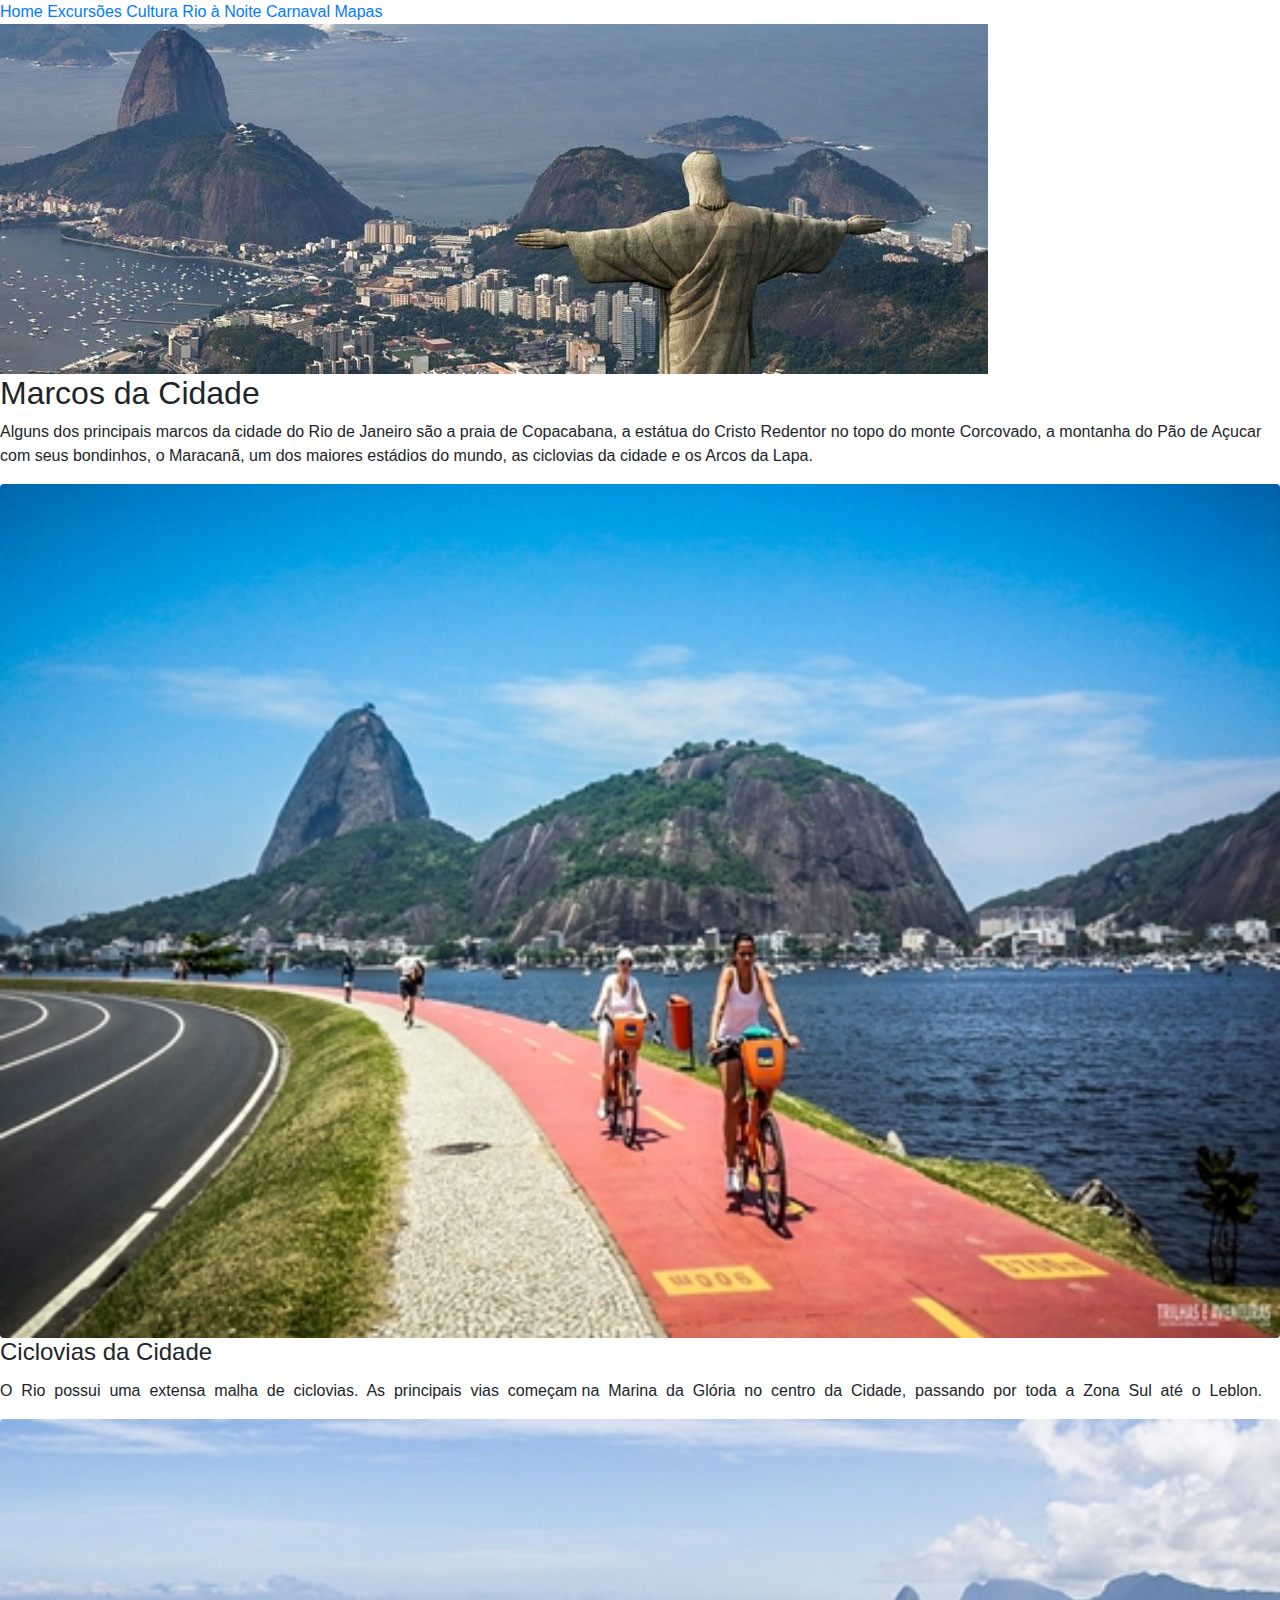
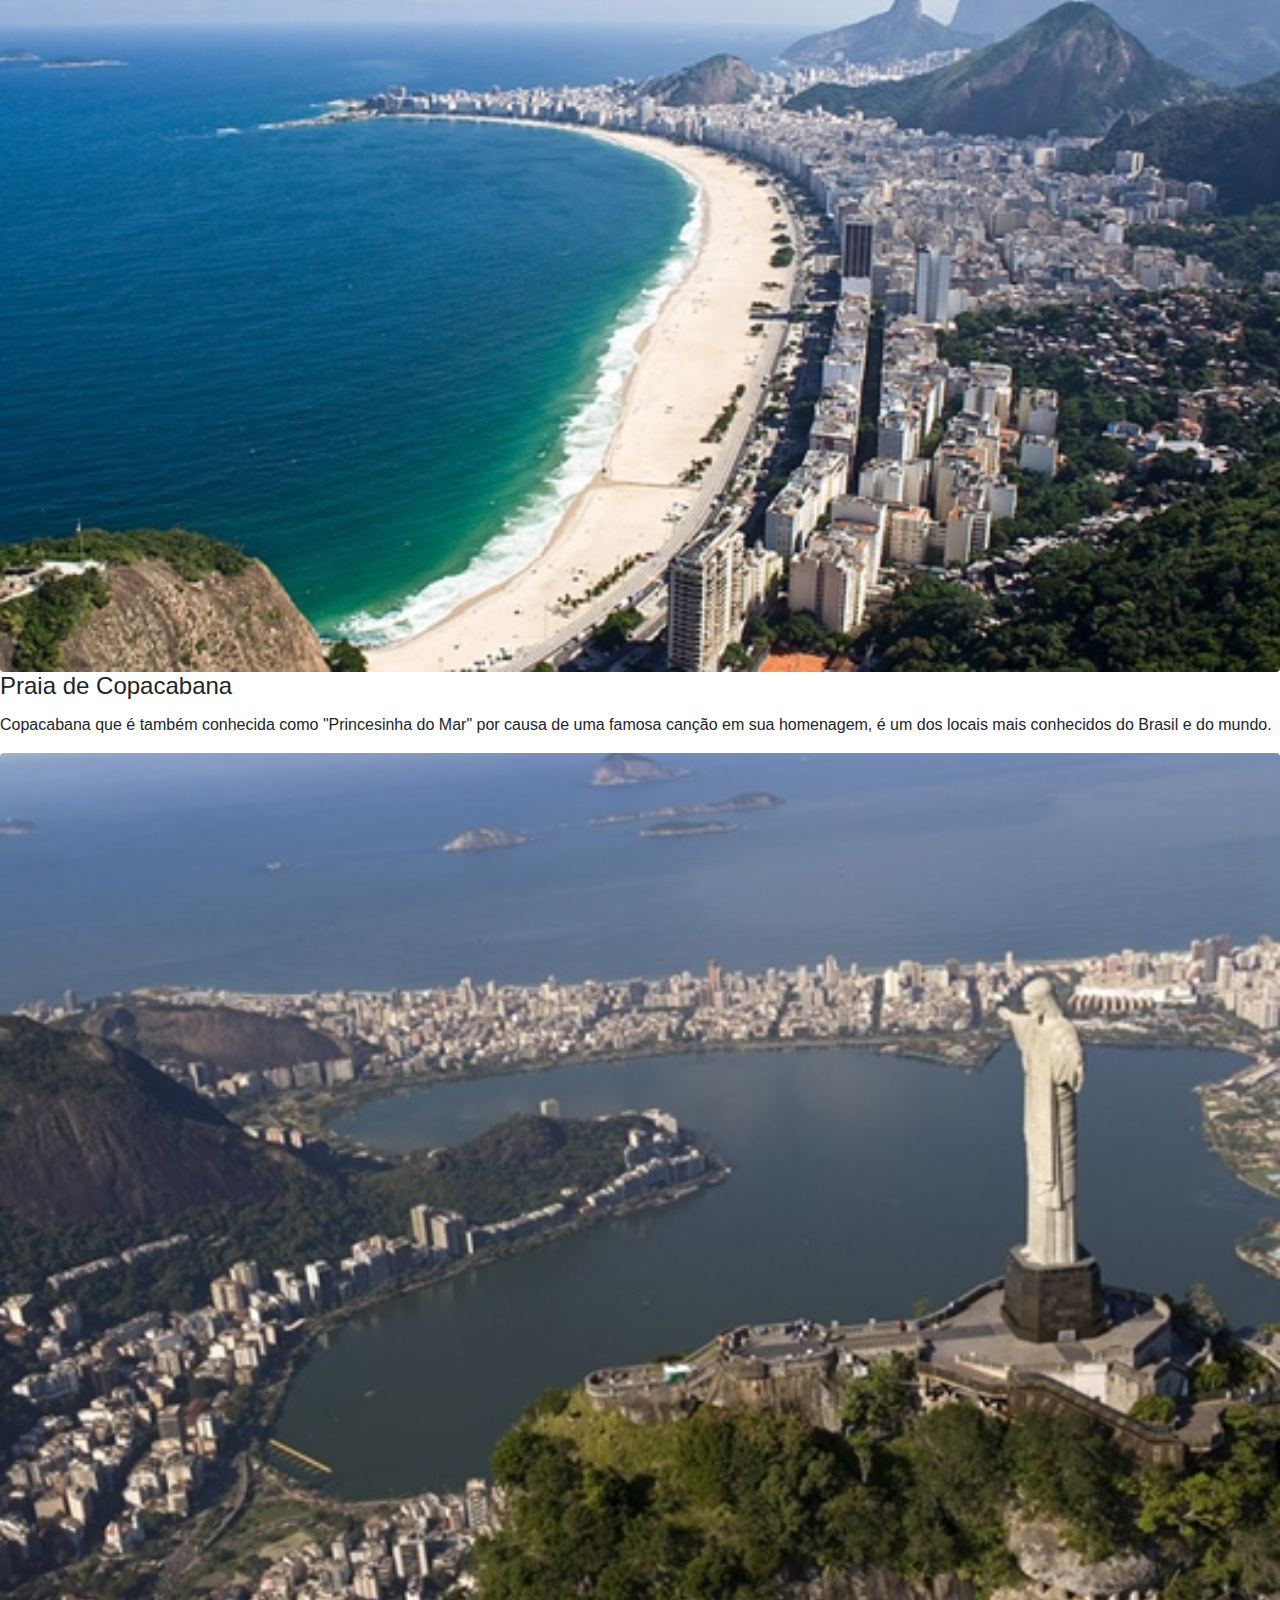
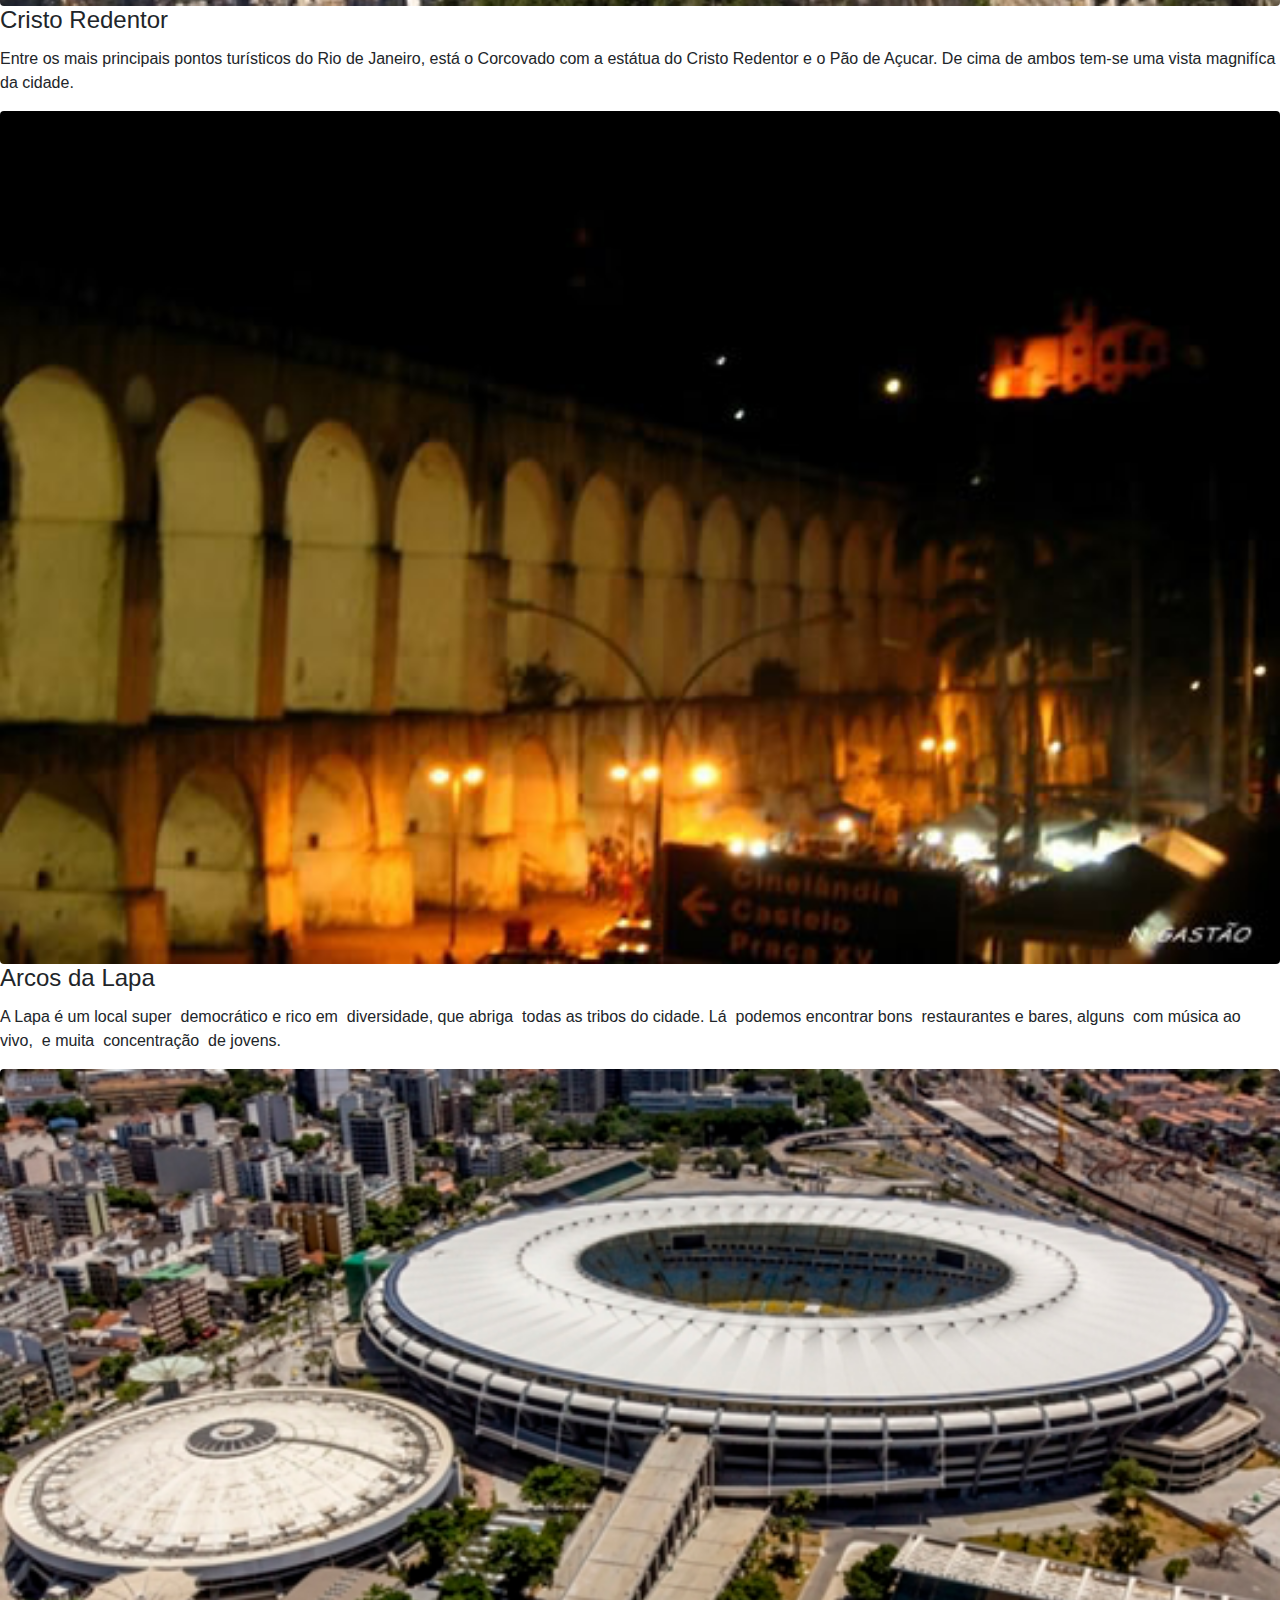
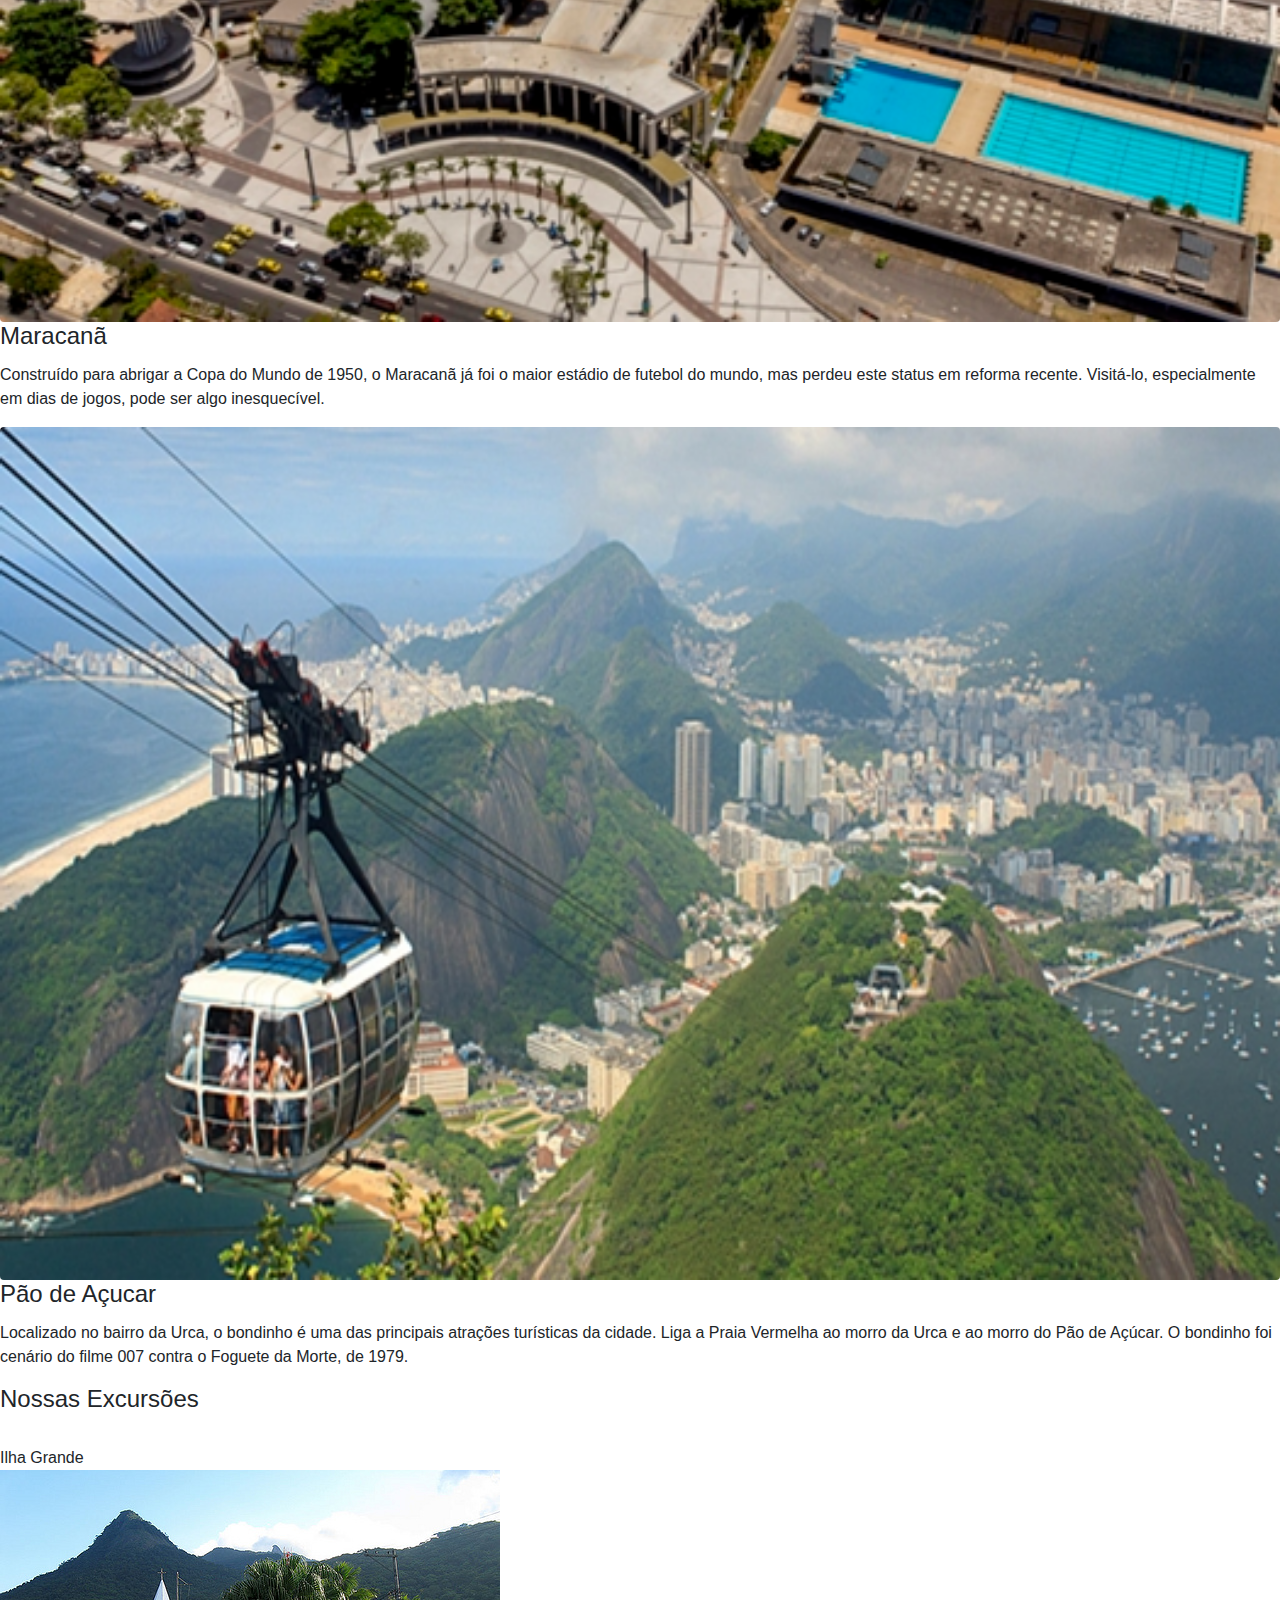
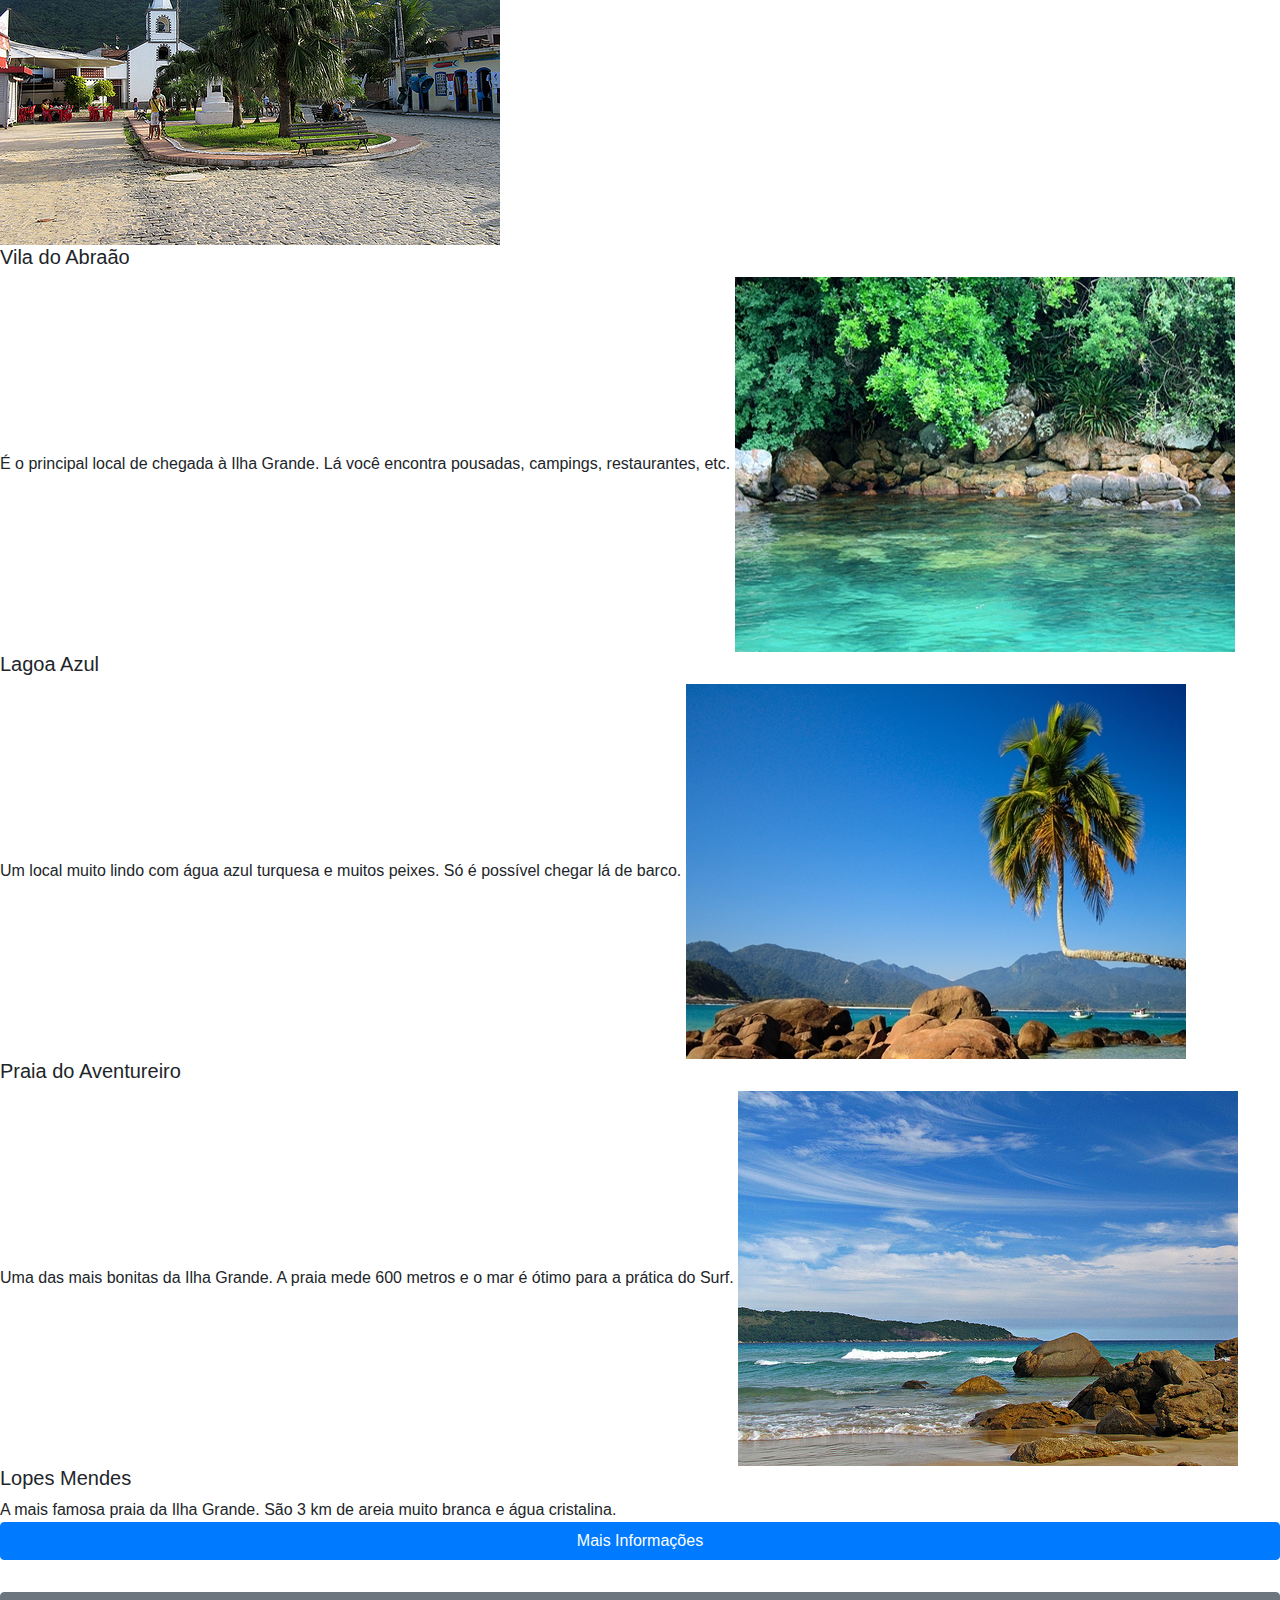
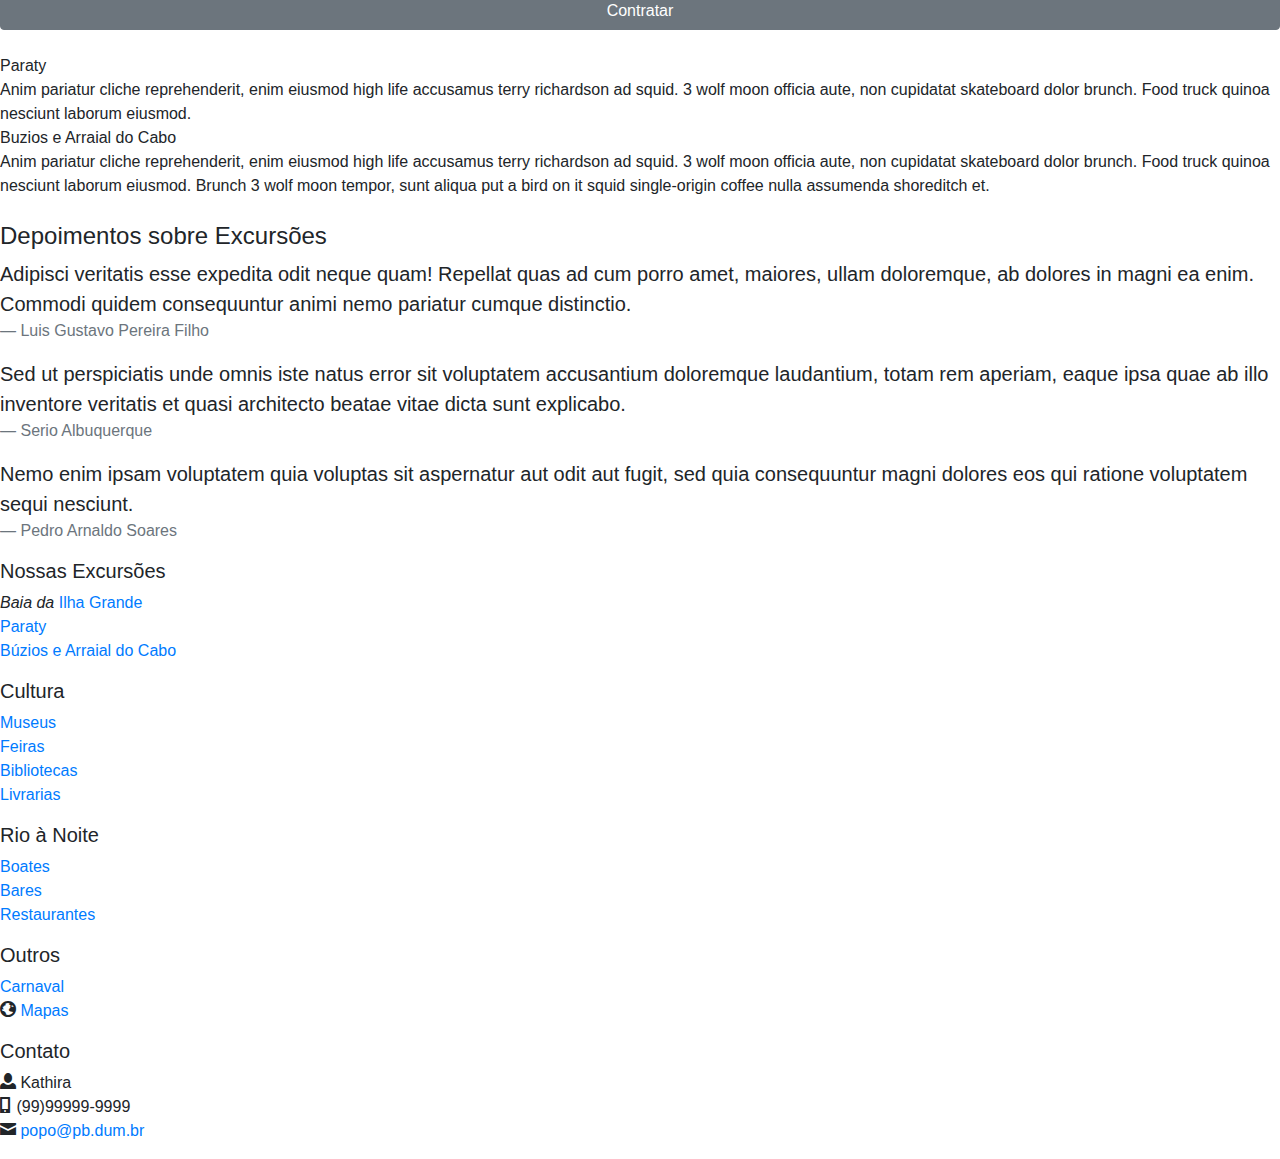
==== Bootstrap/01. projeto-incompleto-v.0-bootstrap-4.1.3/01. projeto-incompleto-v.0-bootstrap-4.1.3/index.html @ 4733a0e1 "Organizacao - Aula1" ====
<!DOCTYPE html> <!-- ultima versao do html -->
<html lang="en">
<head>
    <meta charset="UTF-8">
    <meta name="viewport" content="width=device-width, initial-scale=1, shrink-to-fit=no"><!-- adaptar a um dispositivo movel -->
    <link rel="stylesheet" href="css/bootstrap.css">
    <link href="open-iconic/font/css/open-iconic-bootstrap.css" rel="stylesheet">
    <link rel="stylesheet" href="css/styles.css">
    <title>Bootstrap</title>
</head>
<body>

<nav>
    <a href="#">Home</a>
    <a href="#excursoes">Excursões</a></li>
    <a href="#">Cultura</a>
    <a href="#">Rio à Noite</a>
    <a href="#">Carnaval</a>
    <a href="#">Mapas</a>
</nav>

<!-- Aqui não estamos usando containers para que a imagem em background ocupe toda a largura do browser - sem padding -->
<img src="images/cristo-redentor-1.jpg">

<br>

<h2 id="marcos">Marcos da Cidade</h2>
<p>Alguns dos principais marcos da cidade do Rio de Janeiro são a praia de Copacabana, a estátua do Cristo
    Redentor no topo do monte Corcovado, a montanha do Pão de Açucar com seus bondinhos, o Maracanã, um
    dos maiores estádios do mundo, as ciclovias da cidade e os Arcos da Lapa.</p>

<img class="card-img-top rounded" src="images/ciclovia-flamengo.jpg" alt="Ciclovias">
<h4 class="card-title">Ciclovias da Cidade</h4>
<p class="card-text">O&nbsp; Rio&nbsp; possui&nbsp; uma&nbsp; extensa&nbsp; malha&nbsp; de&nbsp; ciclovias.&nbsp; As&nbsp; principais&nbsp; vias&nbsp; começam
    na&nbsp; Marina&nbsp; da&nbsp; Glória&nbsp; no&nbsp; centro&nbsp; da&nbsp; Cidade,&nbsp; passando&nbsp; por&nbsp; toda&nbsp; a&nbsp; Zona&nbsp; Sul&nbsp; até&nbsp; o&nbsp; Leblon.&nbsp;</p>

<img class="card-img-top rounded" src="images/copacabana.jpg" alt="Copacabana">
<h4 class="card-title">Praia de Copacabana</h4>
<p class="card-text">Copacabana que é também conhecida como "Princesinha do Mar" por
    causa de uma famosa canção em sua homenagem, é um dos locais mais conhecidos do Brasil
    e do mundo.</p>

<img class="card-img-top rounded" src="images/cristo-redentor.jpg" alt="Cristo Redentor">
<h4 class="card-title">Cristo Redentor</h4>
<p class="card-text">Entre os mais principais pontos turísticos do Rio de Janeiro, está o
    Corcovado com a estátua do Cristo Redentor e o Pão de Açucar. De cima de ambos tem-se uma
    vista magnifíca da cidade.</p>

<img class="card-img-top rounded" src="images/lapa.jpg" alt="Lapa">
<h4 class="card-title">Arcos da Lapa</h4>
<p class="card-text">A Lapa é um local super&nbsp; democrático e rico em&nbsp; diversidade, que abriga&nbsp;
    todas as tribos do cidade. Lá&nbsp; podemos encontrar bons&nbsp; restaurantes e bares, alguns&nbsp; com música
    ao vivo,&nbsp; e muita&nbsp; concentração&nbsp; de jovens.&nbsp;</p>

<img class="card-img-top rounded border-0" src="images/maracana.jpg" alt="Maracanã">
<h4 class="card-title">Maracanã</h4>
<p class="card-text">Construído para abrigar a Copa do Mundo de 1950, o Maracanã já foi o maior
    estádio de futebol do mundo, mas perdeu este status em reforma recente. Visitá-lo,
    especialmente em dias de jogos, pode ser algo inesquecível.</p>

<img class="card-img-top rounded" src="images/pao-de-acucar.jpg" alt="Pão de Açucar">
<h4 class="card-title">Pão de Açucar</h4>
<p class="card-text">Localizado no bairro da Urca, o bondinho é uma das principais atrações
    turísticas da cidade. Liga a Praia Vermelha ao morro da Urca e ao morro do Pão de Açúcar.
    O bondinho foi cenário do filme 007 contra o Foguete da Morte, de 1979.</p>

<h4 id="excursoes">Nossas Excursões</h4>

<br>
Ilha Grande
<br>
<img src="images/ilha-grande-01-abraao.jpg" alt="Vila do Abraão">
<h5>Vila do Abraão</h5>
<span class="texto-media-body">É o principal local de chegada à Ilha Grande. Lá você encontra pousadas, campings, restaurantes, etc.</span>

<img src="images/ilha-grande-02-lagoa-azul.jpg" alt="Lagoa Azul">
<h5>Lagoa Azul</h5>
<span class="texto-media-body">Um local muito lindo com água azul turquesa e muitos peixes. Só é possível chegar lá de barco.</span>

<img src="images/ilha-grande-03-aventureiro.jpg" alt="Praia do Aventureiro">
<h5>Praia do Aventureiro</h5>
<span class="texto-media-body">Uma das mais bonitas da Ilha Grande. A praia mede 600 metros e o mar é ótimo para a prática do Surf.</span>

<img src="images/ilha-grande-04-lopes-mendes.jpg" alt="Lopes Mendes">
<h5>Lopes Mendes</h5>
<span class="texto-media-body">A mais famosa praia da Ilha Grande. São 3 km de areia muito branca e água cristalina.</span>

<div>
    <button type="button" class="btn btn-primary btn-md btn-block">Mais Informações</button>&nbsp;
    <a href="cadastro.html" class="btn btn-secondary btn-md btn-block">Contratar</a>
</div>
<br>
Paraty
<br>
Anim pariatur cliche reprehenderit, enim eiusmod high life accusamus terry richardson ad squid. 3 wolf moon officia aute, non cupidatat skateboard dolor brunch. Food truck quinoa nesciunt laborum eiusmod.
<br>
Buzios e Arraial do Cabo
<br>
Anim pariatur cliche reprehenderit, enim eiusmod high life accusamus terry richardson ad squid. 3 wolf moon officia aute, non cupidatat skateboard dolor brunch. Food truck quinoa nesciunt laborum eiusmod. Brunch 3 wolf moon tempor, sunt aliqua put a bird on it squid single-origin coffee nulla assumenda shoreditch et.
<br>
<br>

<h4>Depoimentos sobre Excursões</h4>
<blockquote class="blockquote">
    <p class="mb-0">Adipisci veritatis esse expedita odit neque quam! Repellat quas ad cum porro amet, maiores, ullam
        doloremque, ab dolores in magni ea enim. Commodi quidem consequuntur animi nemo pariatur cumque
        distinctio.</p>
    <footer class="blockquote-footer">Luis Gustavo Pereira Filho</footer>
</blockquote>
<blockquote class="blockquote">
    <p class="mb-0">Sed ut perspiciatis unde omnis iste natus error sit voluptatem accusantium doloremque laudantium, totam
        rem aperiam, eaque ipsa quae ab illo inventore veritatis et quasi architecto beatae vitae dicta sunt
        explicabo.</p>
    <footer class="blockquote-footer">Serio Albuquerque</footer>
</blockquote>
<blockquote class="blockquote">
    <p class="mb-0">Nemo enim ipsam voluptatem quia voluptas sit aspernatur aut odit aut fugit, sed quia consequuntur magni
        dolores eos qui ratione voluptatem sequi nesciunt.</p>
    <footer class="blockquote-footer">Pedro Arnaldo Soares</footer>
</blockquote>

<h5>Nossas Excursões</h5>
<ul class='list-unstyled'>
    <li><i>Baia da </i><a href='#excursoes'> Ilha Grande</a></li>
    <li><a href='#excursoes'>Paraty</a></li>
    <li><a href='#excursoes'>Búzios e Arraial do Cabo</a></li>
</ul>

<h5>Cultura</h5>
<ul class='list-unstyled'>
    <li><a href='#'>Museus</a></li>
    <li><a href='#'>Feiras</a></li>
    <li><a href='#'>Bibliotecas</a></li>
    <li><a href='#'>Livrarias</a></li>
</ul>

<h5>Rio à Noite</h5>
<ul class='list-unstyled'>
    <li><a href='#'>Boates</a></li>
    <li><a href='#'>Bares</a></li>
    <li><a href='#'>Restaurantes</a></li>
</ul>

<h5>Outros</h5>
<ul class='list-unstyled'>
    <li><a href='#'>Carnaval</a></li>
    <li><span class="oi oi-globe"></span><a href='#'> Mapas</a></li>
</ul>

<h5>Contato</h5>
<ul class='list-unstyled'>
    <li><span class="oi oi-person"></span> Kathira</li>
    <li><span class="oi oi-phone"></span> (99)99999-9999</li>
    <li><span class="oi oi-envelope-closed"></span> <a href='mailto:popo@pb.dum.br'>popo@pb.dum.br</a></li>
</ul>

<script src="js/jquery-3.3.1.js"></script>
<script src="js/popper.js"></script>
<script src="js/bootstrap.js"></script>
<script src="js/script.js"></script>
</body>
</html>
---- Bootstrap/01. projeto-incompleto-v.0-bootstrap-4.1.3/01. projeto-incompleto-v.0-bootstrap-4.1.3/css/styles.css ----
/*.abc{
    color: blue;
    font-size: 30px;
    font-style:italic 
}*/


/*.bgimage {*/
    /*background-image: url('../images/cristo-redentor-1.jpg');*/
    /*background-position: center center;*/
    /*background-size: cover;*/
    /*height: 400px;*/
/*}*/

/*.jumbotron {*/
    /*font-size: 24px;*/
    /*margin-top: 20px;*/
/*}*/

/*.media img {*/
    /*width: 180px;*/
    /*margin-bottom: 15px;*/
    /*border-radius: 6%;*/
/*}*/

/*.altura-da-linha {*/
    /*line-height: 7px;*/
/*}*/

/*blockquote {*/
    /*border-left: 8px solid #ccc;*/
    /*margin: 0.5em 10px;*/
    /*padding: 0.5em 10px;*/
/*}*/

/*blockquote p {*/
    /*font-size: 18px;*/
/*}*/

/* ---------------------------------------------------- */

/*
background-color: #333; -  preto
color: #efefef; - branco
padding: 30px 0; - top e bottom padding de 30px e
                   right e left padding de 0px
color: #639bcf; - Azul
*/


/*.footer {*/
    /*background-color: #333;*/
    /*color: #efefef;*/
    /*padding: 30px 0;*/
/*}*/

/*.footer a {*/
    /*color: #639bcf;*/
/*}*/

/*.footer a:hover {*/
    /*color: #d8e6f3;*/
/*}*/


/* ---------------------------------------------------- */


/*@media (max-width: 480px) {*/
    /*.jumbotron h2 {*/
        /*padding-left: 15px;*/
        /*font-size: 25px;*/
    /*}*/
    /*.jumbotron p {*/
        /*padding-right: 15px;*/
        /*padding-left: 15px;*/
        /*font-size: 17px;*/
    /*}*/

    /*.media img {*/
        /*width: 90px;*/
        /*margin-bottom: 6px;*/
        /*border-radius: 50%;*/
    /*}*/
    /*.media-body h5 {*/
        /*padding-top: 18px;*/
        /*font-size: 15px;*/
    /*}*/
    /*.texto-media-body {*/
        /*display: none;*/
    /*}*/
    /*blockquote p {*/
        /*font-size: 15px;*/
    /*}*/
    /*h4 {*/
        /*font-size: 19px;*/
    /*}*/
    /*h5 {*/
        /*font-size: 16px;*/
    /*}*/
    /*.titulo-excursoes {*/
        /*font-size: 15px;*/
    /*}*/
/*}*/
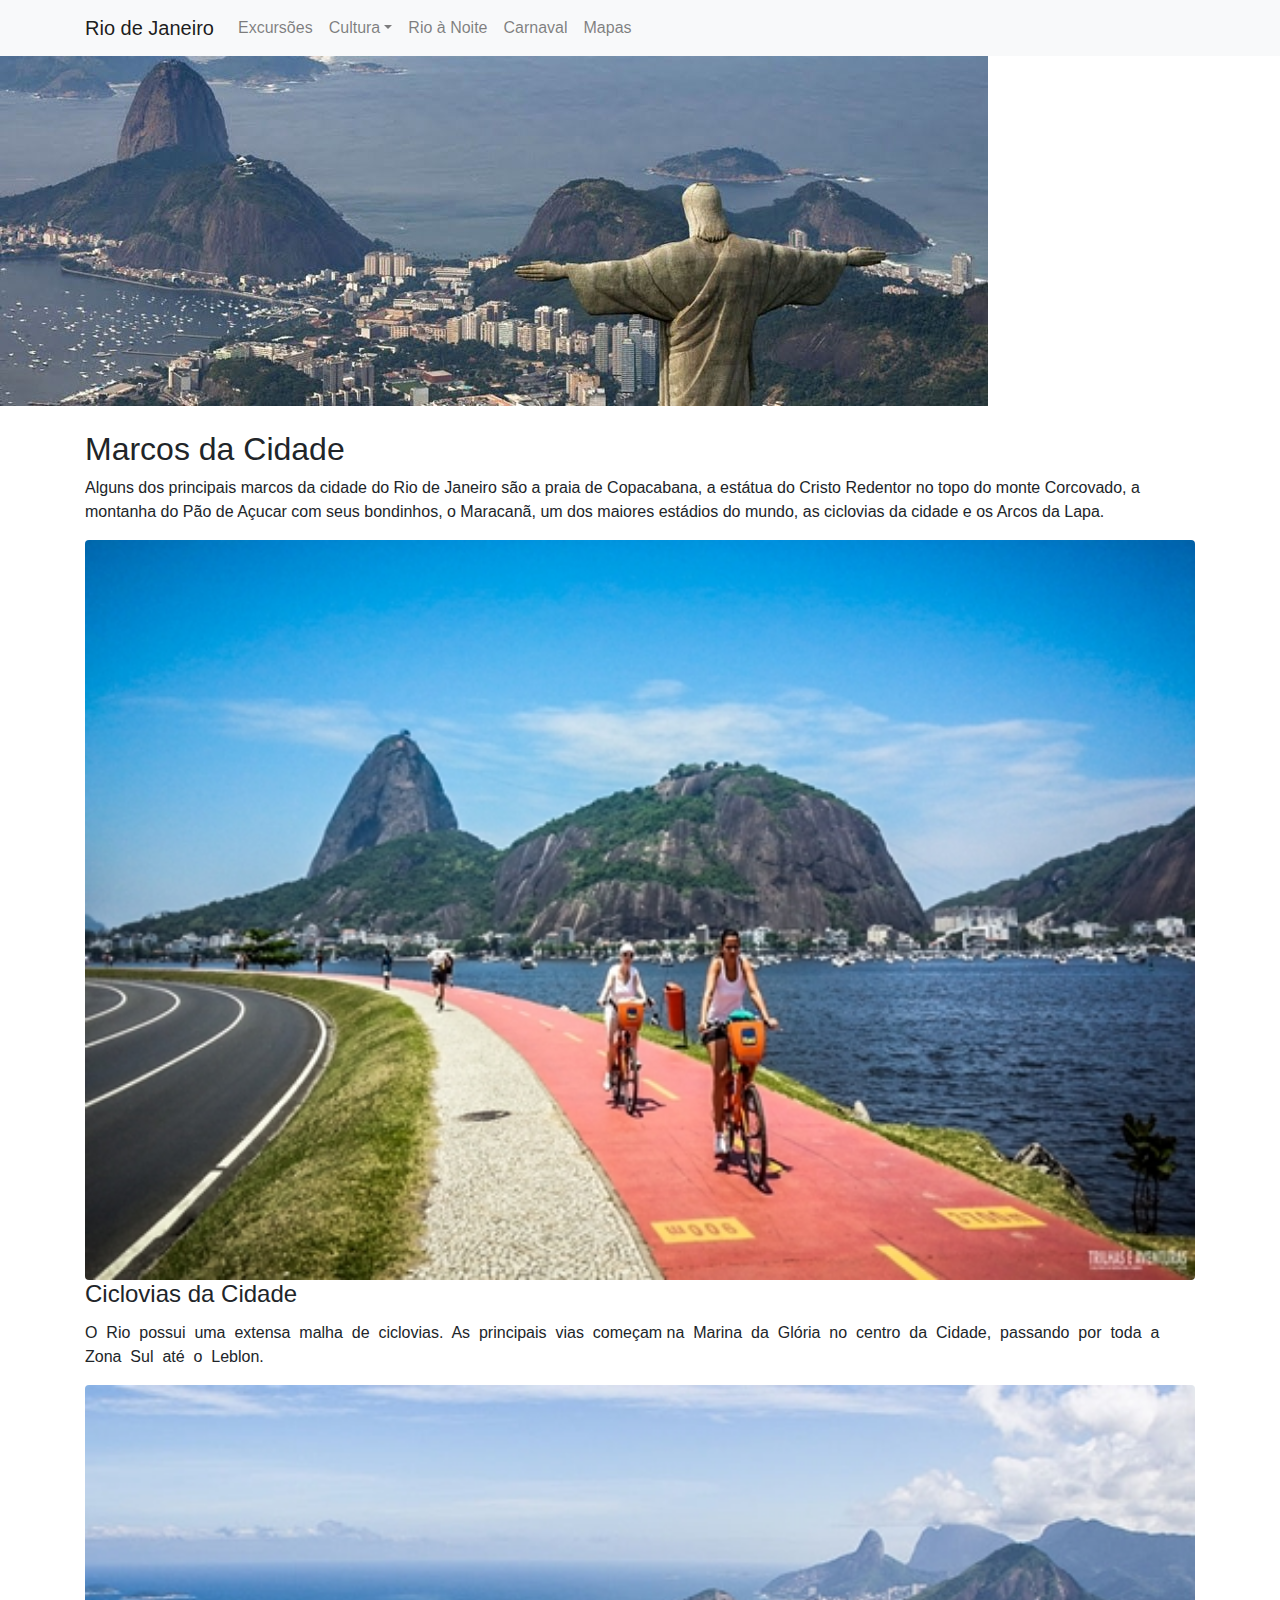
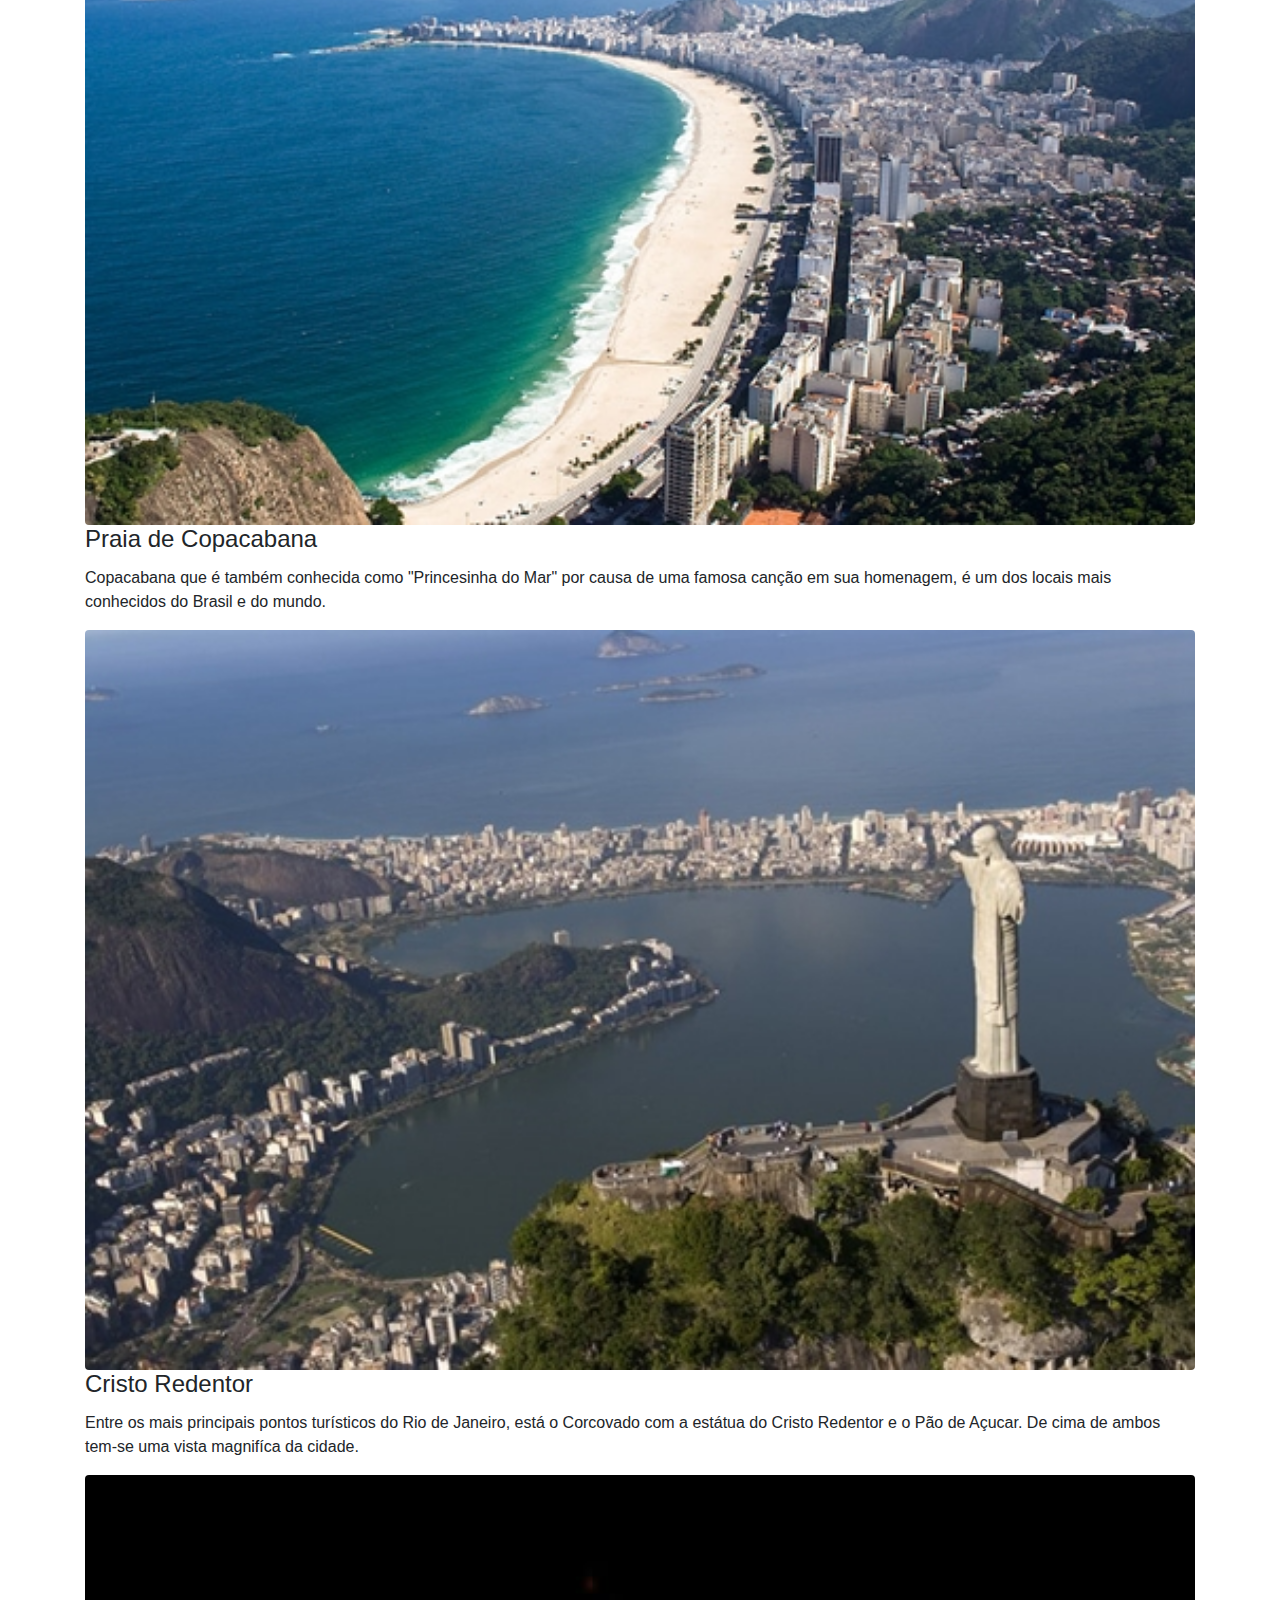
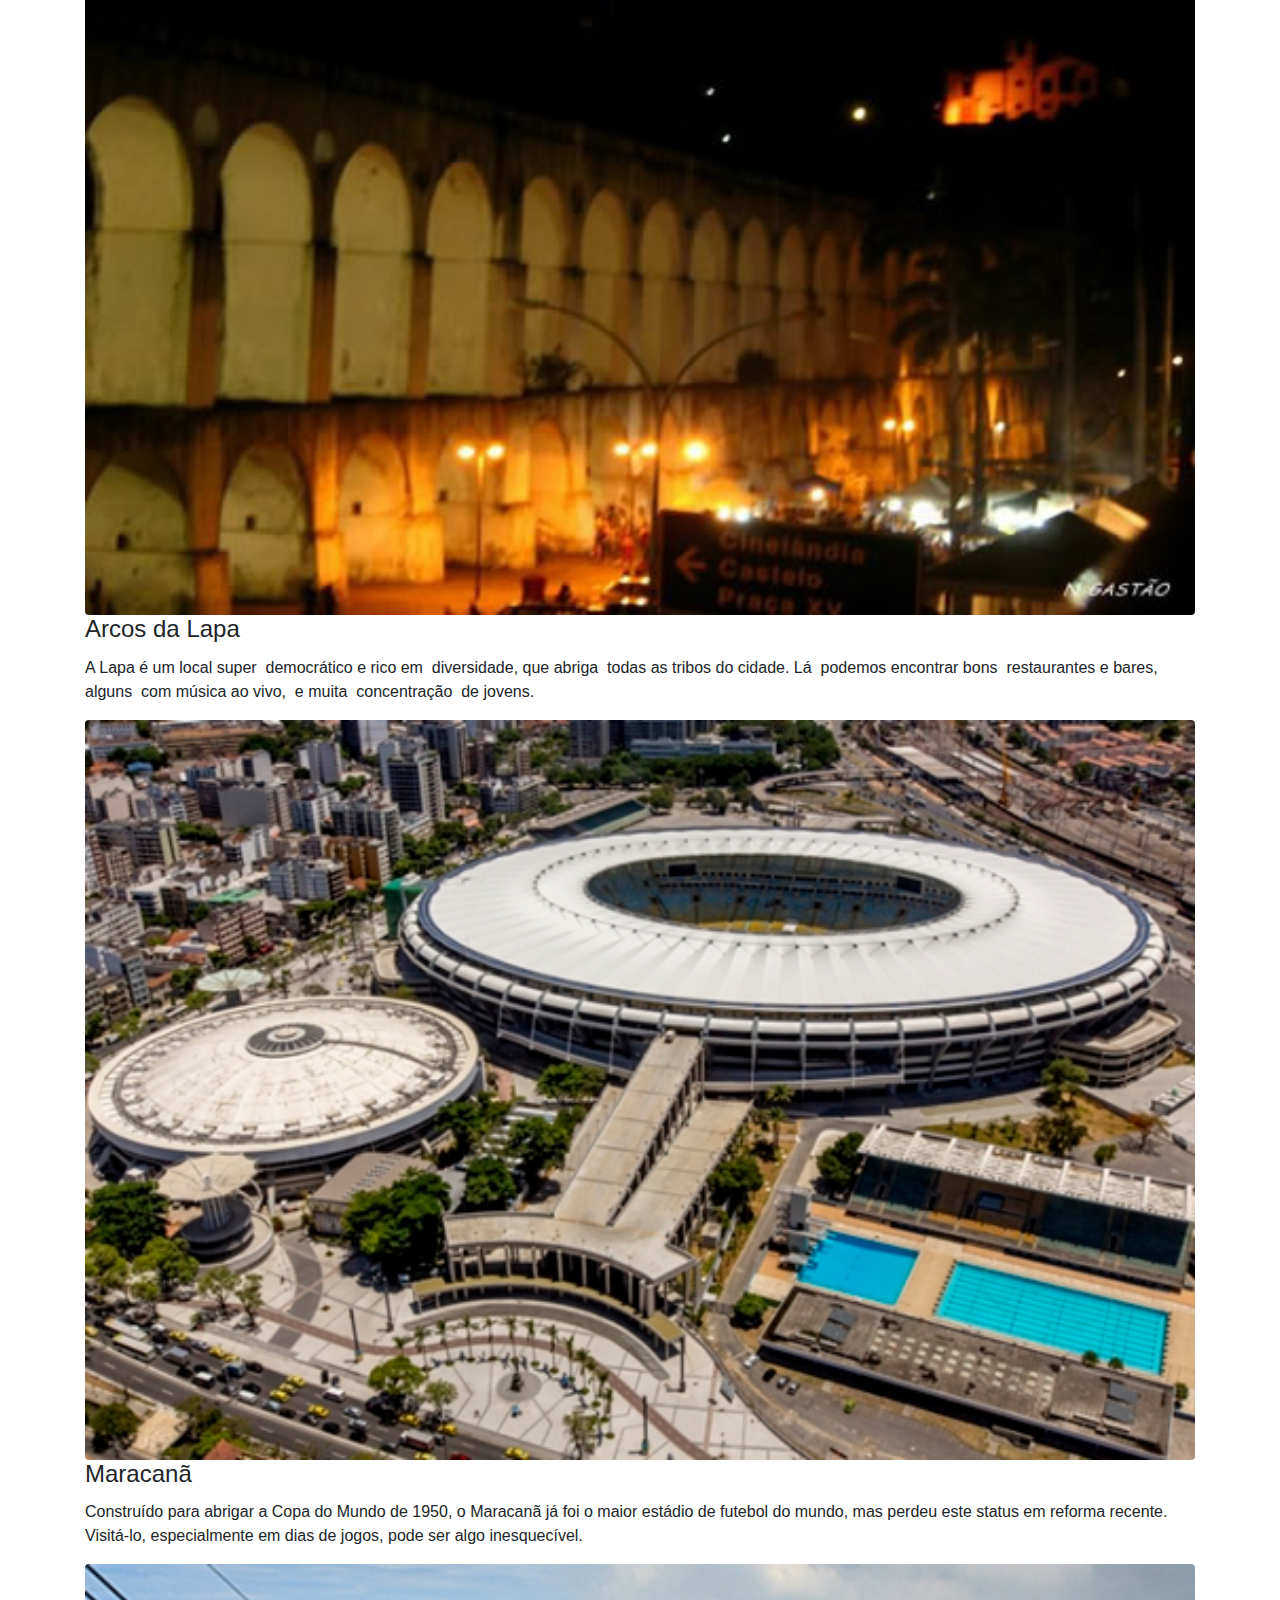
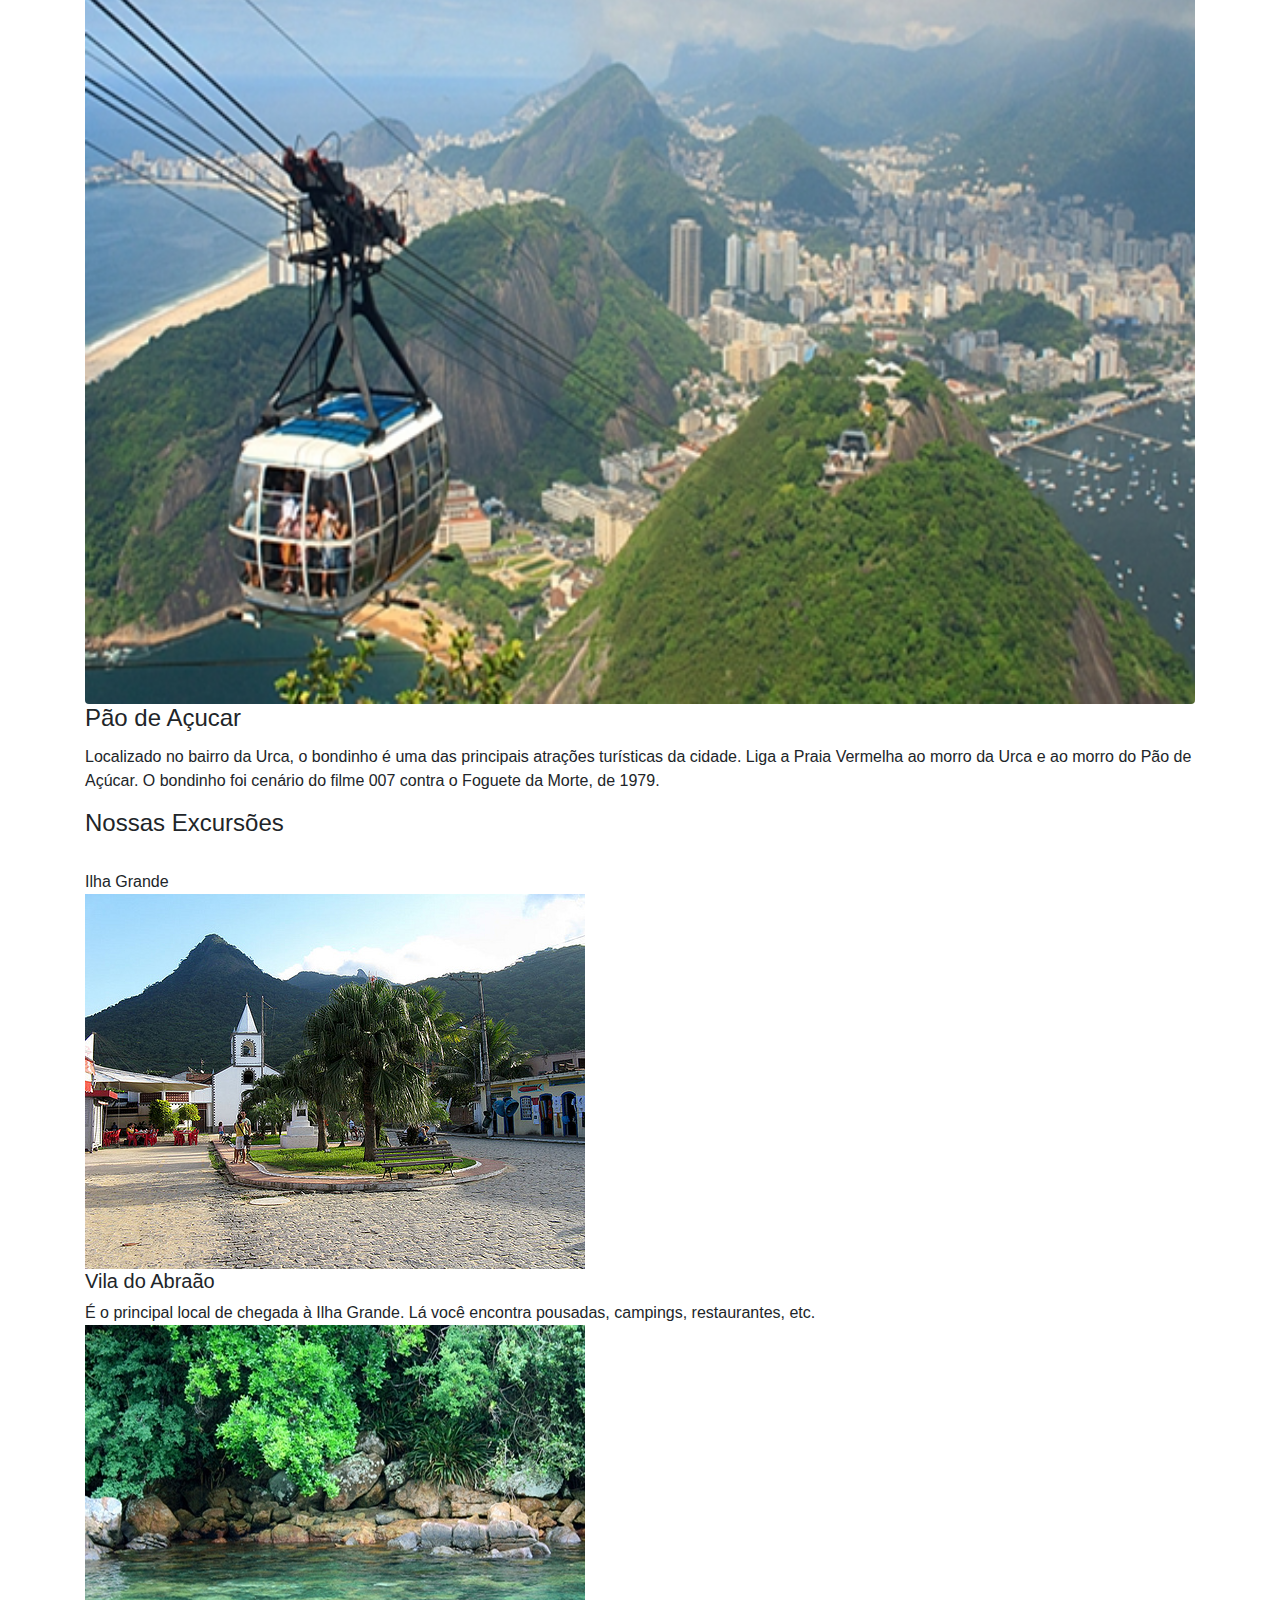
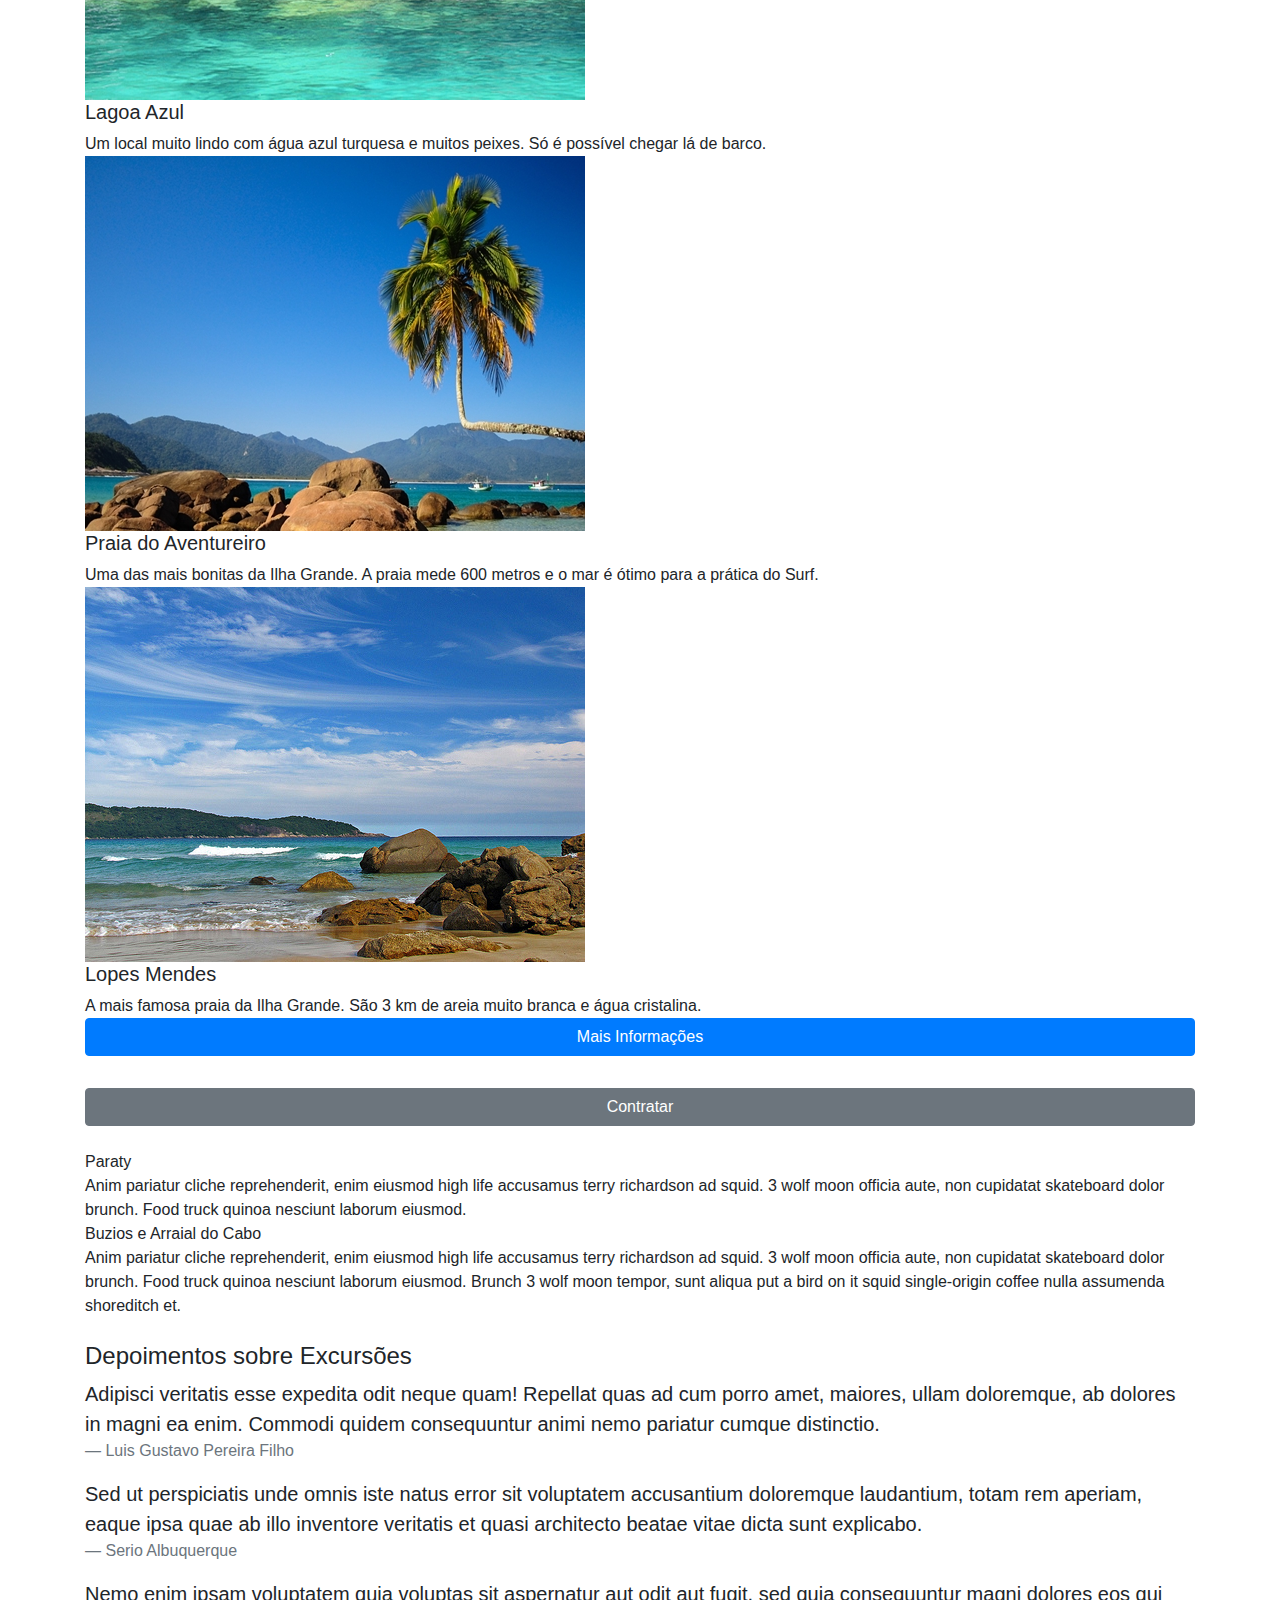
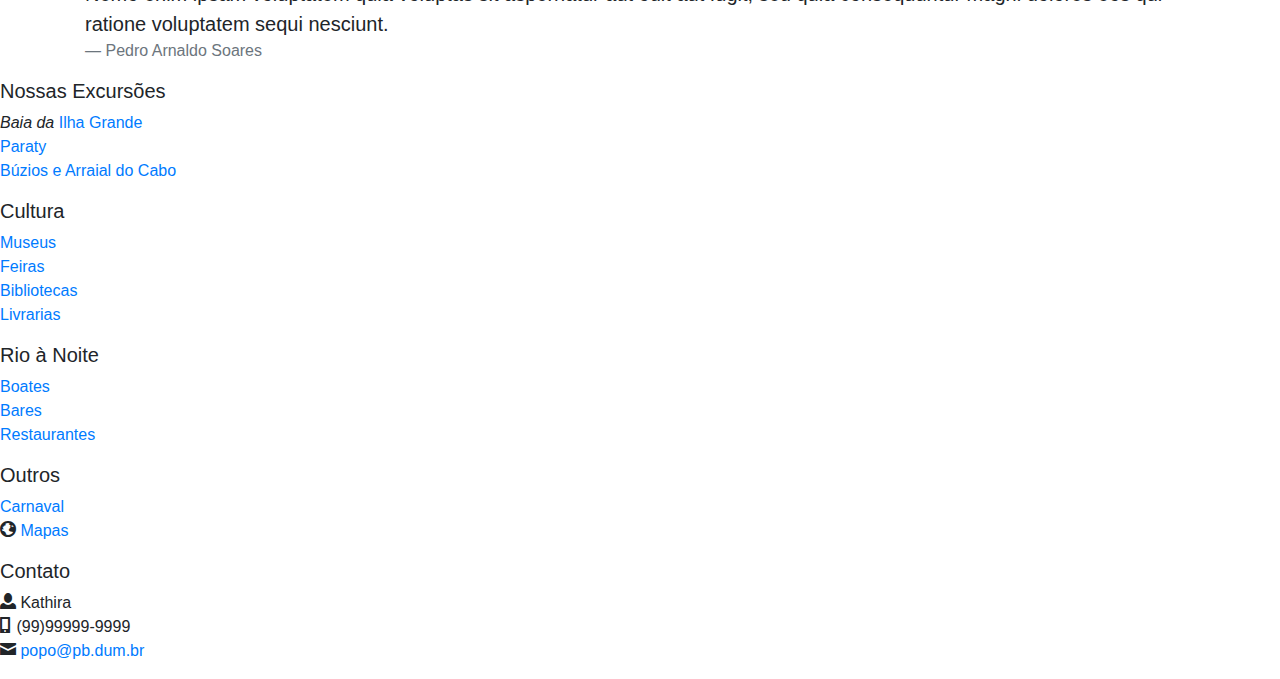
==== commit cb54d3bb: "Fim Aula 1" ====
--- a/Bootstrap/01. projeto-incompleto-v.0-bootstrap-4.1.3/01. projeto-incompleto-v.0-bootstrap-4.1.3/index.html
+++ b/Bootstrap/01. projeto-incompleto-v.0-bootstrap-4.1.3/01. projeto-incompleto-v.0-bootstrap-4.1.3/index.html
@@ -8,116 +8,135 @@
     <link rel="stylesheet" href="css/styles.css">
     <title>Bootstrap</title>
 </head>
+
 <body>
 
-<nav>
-    <a href="#">Home</a>
-    <a href="#excursoes">Excursões</a></li>
-    <a href="#">Cultura</a>
-    <a href="#">Rio à Noite</a>
-    <a href="#">Carnaval</a>
-    <a href="#">Mapas</a>
+<nav class="navbar bg-light navbar-light navbar-expand-md">
+    <div class="container">
+        <a class="navbar-brand" href="#">
+            Rio de Janeiro
+            <!--<img src="images/logo.jpg" alt="logo" style="width: 50px;">-->
+        </a>
+        <div class="navbar-nav mr-auto">
+            <!--<a class="nav-item nav-link active" href="#">Home</a>-->
+            <a class="nav-item nav-link" href="#excursoes">Excursões</a></li>
+            <div class="dropdown">
+                <a class="nav-item nav-link dropdown-toggle" data-toggle="dropdown" href="#">Cultura</a>
+                <div class="dropdown-menu">
+                    <a class="dropdown-item" href="#">Museus</a>
+                    <a class="dropdown-item" href="#">Feiras</a>
+                    <a class="dropdown-item" href="#">Bibliotecas</a>
+                    <a class="dropdown-item" href="#">Livrarias</a>
+                </div>
+            </div>
+            <a class="nav-item nav-link" href="#">Rio à Noite</a>
+            <a class="nav-item nav-link" href="#">Carnaval</a>
+            <a class="nav-item nav-link" href="#">Mapas</a>
+        </div>
+        <!--<span class="navbar-text d-none d-xl-inline-block">As melhores excursões do Rio!</span>-->
+    </div>
 </nav>
 
 <!-- Aqui não estamos usando containers para que a imagem em background ocupe toda a largura do browser - sem padding -->
 <img src="images/cristo-redentor-1.jpg">
+<div class="container">
+    <br>
 
-<br>
+    <h2 id="marcos">Marcos da Cidade</h2>
+    <p>Alguns dos principais marcos da cidade do Rio de Janeiro são a praia de Copacabana, a estátua do Cristo
+        Redentor no topo do monte Corcovado, a montanha do Pão de Açucar com seus bondinhos, o Maracanã, um
+        dos maiores estádios do mundo, as ciclovias da cidade e os Arcos da Lapa.</p>
 
-<h2 id="marcos">Marcos da Cidade</h2>
-<p>Alguns dos principais marcos da cidade do Rio de Janeiro são a praia de Copacabana, a estátua do Cristo
-    Redentor no topo do monte Corcovado, a montanha do Pão de Açucar com seus bondinhos, o Maracanã, um
-    dos maiores estádios do mundo, as ciclovias da cidade e os Arcos da Lapa.</p>
+    <img class="card-img-top rounded" src="images/ciclovia-flamengo.jpg" alt="Ciclovias">
+    <h4 class="card-title">Ciclovias da Cidade</h4>
+    <p class="card-text">O&nbsp; Rio&nbsp; possui&nbsp; uma&nbsp; extensa&nbsp; malha&nbsp; de&nbsp; ciclovias.&nbsp; As&nbsp; principais&nbsp; vias&nbsp; começam
+        na&nbsp; Marina&nbsp; da&nbsp; Glória&nbsp; no&nbsp; centro&nbsp; da&nbsp; Cidade,&nbsp; passando&nbsp; por&nbsp; toda&nbsp; a&nbsp; Zona&nbsp; Sul&nbsp; até&nbsp; o&nbsp; Leblon.&nbsp;</p>
 
-<img class="card-img-top rounded" src="images/ciclovia-flamengo.jpg" alt="Ciclovias">
-<h4 class="card-title">Ciclovias da Cidade</h4>
-<p class="card-text">O&nbsp; Rio&nbsp; possui&nbsp; uma&nbsp; extensa&nbsp; malha&nbsp; de&nbsp; ciclovias.&nbsp; As&nbsp; principais&nbsp; vias&nbsp; começam
-    na&nbsp; Marina&nbsp; da&nbsp; Glória&nbsp; no&nbsp; centro&nbsp; da&nbsp; Cidade,&nbsp; passando&nbsp; por&nbsp; toda&nbsp; a&nbsp; Zona&nbsp; Sul&nbsp; até&nbsp; o&nbsp; Leblon.&nbsp;</p>
+    <img class="card-img-top rounded" src="images/copacabana.jpg" alt="Copacabana">
+    <h4 class="card-title">Praia de Copacabana</h4>
+    <p class="card-text">Copacabana que é também conhecida como "Princesinha do Mar" por
+        causa de uma famosa canção em sua homenagem, é um dos locais mais conhecidos do Brasil
+        e do mundo.</p>
 
-<img class="card-img-top rounded" src="images/copacabana.jpg" alt="Copacabana">
-<h4 class="card-title">Praia de Copacabana</h4>
-<p class="card-text">Copacabana que é também conhecida como "Princesinha do Mar" por
-    causa de uma famosa canção em sua homenagem, é um dos locais mais conhecidos do Brasil
-    e do mundo.</p>
+    <img class="card-img-top rounded" src="images/cristo-redentor.jpg" alt="Cristo Redentor">
+    <h4 class="card-title">Cristo Redentor</h4>
+    <p class="card-text">Entre os mais principais pontos turísticos do Rio de Janeiro, está o
+        Corcovado com a estátua do Cristo Redentor e o Pão de Açucar. De cima de ambos tem-se uma
+        vista magnifíca da cidade.</p>
 
-<img class="card-img-top rounded" src="images/cristo-redentor.jpg" alt="Cristo Redentor">
-<h4 class="card-title">Cristo Redentor</h4>
-<p class="card-text">Entre os mais principais pontos turísticos do Rio de Janeiro, está o
-    Corcovado com a estátua do Cristo Redentor e o Pão de Açucar. De cima de ambos tem-se uma
-    vista magnifíca da cidade.</p>
+    <img class="card-img-top rounded" src="images/lapa.jpg" alt="Lapa">
+    <h4 class="card-title">Arcos da Lapa</h4>
+    <p class="card-text">A Lapa é um local super&nbsp; democrático e rico em&nbsp; diversidade, que abriga&nbsp;
+        todas as tribos do cidade. Lá&nbsp; podemos encontrar bons&nbsp; restaurantes e bares, alguns&nbsp; com música
+        ao vivo,&nbsp; e muita&nbsp; concentração&nbsp; de jovens.&nbsp;</p>
 
-<img class="card-img-top rounded" src="images/lapa.jpg" alt="Lapa">
-<h4 class="card-title">Arcos da Lapa</h4>
-<p class="card-text">A Lapa é um local super&nbsp; democrático e rico em&nbsp; diversidade, que abriga&nbsp;
-    todas as tribos do cidade. Lá&nbsp; podemos encontrar bons&nbsp; restaurantes e bares, alguns&nbsp; com música
-    ao vivo,&nbsp; e muita&nbsp; concentração&nbsp; de jovens.&nbsp;</p>
+    <img class="card-img-top rounded border-0" src="images/maracana.jpg" alt="Maracanã">
+    <h4 class="card-title">Maracanã</h4>
+    <p class="card-text">Construído para abrigar a Copa do Mundo de 1950, o Maracanã já foi o maior
+        estádio de futebol do mundo, mas perdeu este status em reforma recente. Visitá-lo,
+        especialmente em dias de jogos, pode ser algo inesquecível.</p>
 
-<img class="card-img-top rounded border-0" src="images/maracana.jpg" alt="Maracanã">
-<h4 class="card-title">Maracanã</h4>
-<p class="card-text">Construído para abrigar a Copa do Mundo de 1950, o Maracanã já foi o maior
-    estádio de futebol do mundo, mas perdeu este status em reforma recente. Visitá-lo,
-    especialmente em dias de jogos, pode ser algo inesquecível.</p>
+    <img class="card-img-top rounded" src="images/pao-de-acucar.jpg" alt="Pão de Açucar">
+    <h4 class="card-title">Pão de Açucar</h4>
+    <p class="card-text">Localizado no bairro da Urca, o bondinho é uma das principais atrações
+        turísticas da cidade. Liga a Praia Vermelha ao morro da Urca e ao morro do Pão de Açúcar.
+        O bondinho foi cenário do filme 007 contra o Foguete da Morte, de 1979.</p>
 
-<img class="card-img-top rounded" src="images/pao-de-acucar.jpg" alt="Pão de Açucar">
-<h4 class="card-title">Pão de Açucar</h4>
-<p class="card-text">Localizado no bairro da Urca, o bondinho é uma das principais atrações
-    turísticas da cidade. Liga a Praia Vermelha ao morro da Urca e ao morro do Pão de Açúcar.
-    O bondinho foi cenário do filme 007 contra o Foguete da Morte, de 1979.</p>
+    <h4 id="excursoes">Nossas Excursões</h4>
 
-<h4 id="excursoes">Nossas Excursões</h4>
+    <br>
+    Ilha Grande
+    <br>
+    <img src="images/ilha-grande-01-abraao.jpg" alt="Vila do Abraão">
+    <h5>Vila do Abraão</h5>
+    <span class="texto-media-body">É o principal local de chegada à Ilha Grande. Lá você encontra pousadas, campings, restaurantes, etc.</span>
 
-<br>
-Ilha Grande
-<br>
-<img src="images/ilha-grande-01-abraao.jpg" alt="Vila do Abraão">
-<h5>Vila do Abraão</h5>
-<span class="texto-media-body">É o principal local de chegada à Ilha Grande. Lá você encontra pousadas, campings, restaurantes, etc.</span>
+    <img src="images/ilha-grande-02-lagoa-azul.jpg" alt="Lagoa Azul">
+    <h5>Lagoa Azul</h5>
+    <span class="texto-media-body">Um local muito lindo com água azul turquesa e muitos peixes. Só é possível chegar lá de barco.</span>
 
-<img src="images/ilha-grande-02-lagoa-azul.jpg" alt="Lagoa Azul">
-<h5>Lagoa Azul</h5>
-<span class="texto-media-body">Um local muito lindo com água azul turquesa e muitos peixes. Só é possível chegar lá de barco.</span>
+    <img src="images/ilha-grande-03-aventureiro.jpg" alt="Praia do Aventureiro">
+    <h5>Praia do Aventureiro</h5>
+    <span class="texto-media-body">Uma das mais bonitas da Ilha Grande. A praia mede 600 metros e o mar é ótimo para a prática do Surf.</span>
 
-<img src="images/ilha-grande-03-aventureiro.jpg" alt="Praia do Aventureiro">
-<h5>Praia do Aventureiro</h5>
-<span class="texto-media-body">Uma das mais bonitas da Ilha Grande. A praia mede 600 metros e o mar é ótimo para a prática do Surf.</span>
+    <img src="images/ilha-grande-04-lopes-mendes.jpg" alt="Lopes Mendes">
+    <h5>Lopes Mendes</h5>
+    <span class="texto-media-body">A mais famosa praia da Ilha Grande. São 3 km de areia muito branca e água cristalina.</span>
 
-<img src="images/ilha-grande-04-lopes-mendes.jpg" alt="Lopes Mendes">
-<h5>Lopes Mendes</h5>
-<span class="texto-media-body">A mais famosa praia da Ilha Grande. São 3 km de areia muito branca e água cristalina.</span>
+    <div>
+        <button type="button" class="btn btn-primary btn-md btn-block">Mais Informações</button>&nbsp;
+        <a href="cadastro.html" class="btn btn-secondary btn-md btn-block">Contratar</a>
+    </div>
+    <br>
+    Paraty
+    <br>
+    Anim pariatur cliche reprehenderit, enim eiusmod high life accusamus terry richardson ad squid. 3 wolf moon officia aute, non cupidatat skateboard dolor brunch. Food truck quinoa nesciunt laborum eiusmod.
+    <br>
+    Buzios e Arraial do Cabo
+    <br>
+    Anim pariatur cliche reprehenderit, enim eiusmod high life accusamus terry richardson ad squid. 3 wolf moon officia aute, non cupidatat skateboard dolor brunch. Food truck quinoa nesciunt laborum eiusmod. Brunch 3 wolf moon tempor, sunt aliqua put a bird on it squid single-origin coffee nulla assumenda shoreditch et.
+    <br>
+    <br>
 
-<div>
-    <button type="button" class="btn btn-primary btn-md btn-block">Mais Informações</button>&nbsp;
-    <a href="cadastro.html" class="btn btn-secondary btn-md btn-block">Contratar</a>
+    <h4>Depoimentos sobre Excursões</h4>
+    <blockquote class="blockquote">
+        <p class="mb-0">Adipisci veritatis esse expedita odit neque quam! Repellat quas ad cum porro amet, maiores, ullam
+            doloremque, ab dolores in magni ea enim. Commodi quidem consequuntur animi nemo pariatur cumque
+            distinctio.</p>
+        <footer class="blockquote-footer">Luis Gustavo Pereira Filho</footer>
+    </blockquote>
+    <blockquote class="blockquote">
+        <p class="mb-0">Sed ut perspiciatis unde omnis iste natus error sit voluptatem accusantium doloremque laudantium, totam
+            rem aperiam, eaque ipsa quae ab illo inventore veritatis et quasi architecto beatae vitae dicta sunt
+            explicabo.</p>
+        <footer class="blockquote-footer">Serio Albuquerque</footer>
+    </blockquote>
+    <blockquote class="blockquote">
+        <p class="mb-0">Nemo enim ipsam voluptatem quia voluptas sit aspernatur aut odit aut fugit, sed quia consequuntur magni
+            dolores eos qui ratione voluptatem sequi nesciunt.</p>
+        <footer class="blockquote-footer">Pedro Arnaldo Soares</footer>
+    </blockquote>
 </div>
-<br>
-Paraty
-<br>
-Anim pariatur cliche reprehenderit, enim eiusmod high life accusamus terry richardson ad squid. 3 wolf moon officia aute, non cupidatat skateboard dolor brunch. Food truck quinoa nesciunt laborum eiusmod.
-<br>
-Buzios e Arraial do Cabo
-<br>
-Anim pariatur cliche reprehenderit, enim eiusmod high life accusamus terry richardson ad squid. 3 wolf moon officia aute, non cupidatat skateboard dolor brunch. Food truck quinoa nesciunt laborum eiusmod. Brunch 3 wolf moon tempor, sunt aliqua put a bird on it squid single-origin coffee nulla assumenda shoreditch et.
-<br>
-<br>
-
-<h4>Depoimentos sobre Excursões</h4>
-<blockquote class="blockquote">
-    <p class="mb-0">Adipisci veritatis esse expedita odit neque quam! Repellat quas ad cum porro amet, maiores, ullam
-        doloremque, ab dolores in magni ea enim. Commodi quidem consequuntur animi nemo pariatur cumque
-        distinctio.</p>
-    <footer class="blockquote-footer">Luis Gustavo Pereira Filho</footer>
-</blockquote>
-<blockquote class="blockquote">
-    <p class="mb-0">Sed ut perspiciatis unde omnis iste natus error sit voluptatem accusantium doloremque laudantium, totam
-        rem aperiam, eaque ipsa quae ab illo inventore veritatis et quasi architecto beatae vitae dicta sunt
-        explicabo.</p>
-    <footer class="blockquote-footer">Serio Albuquerque</footer>
-</blockquote>
-<blockquote class="blockquote">
-    <p class="mb-0">Nemo enim ipsam voluptatem quia voluptas sit aspernatur aut odit aut fugit, sed quia consequuntur magni
-        dolores eos qui ratione voluptatem sequi nesciunt.</p>
-    <footer class="blockquote-footer">Pedro Arnaldo Soares</footer>
-</blockquote>
 
 <h5>Nossas Excursões</h5>
 <ul class='list-unstyled'>
